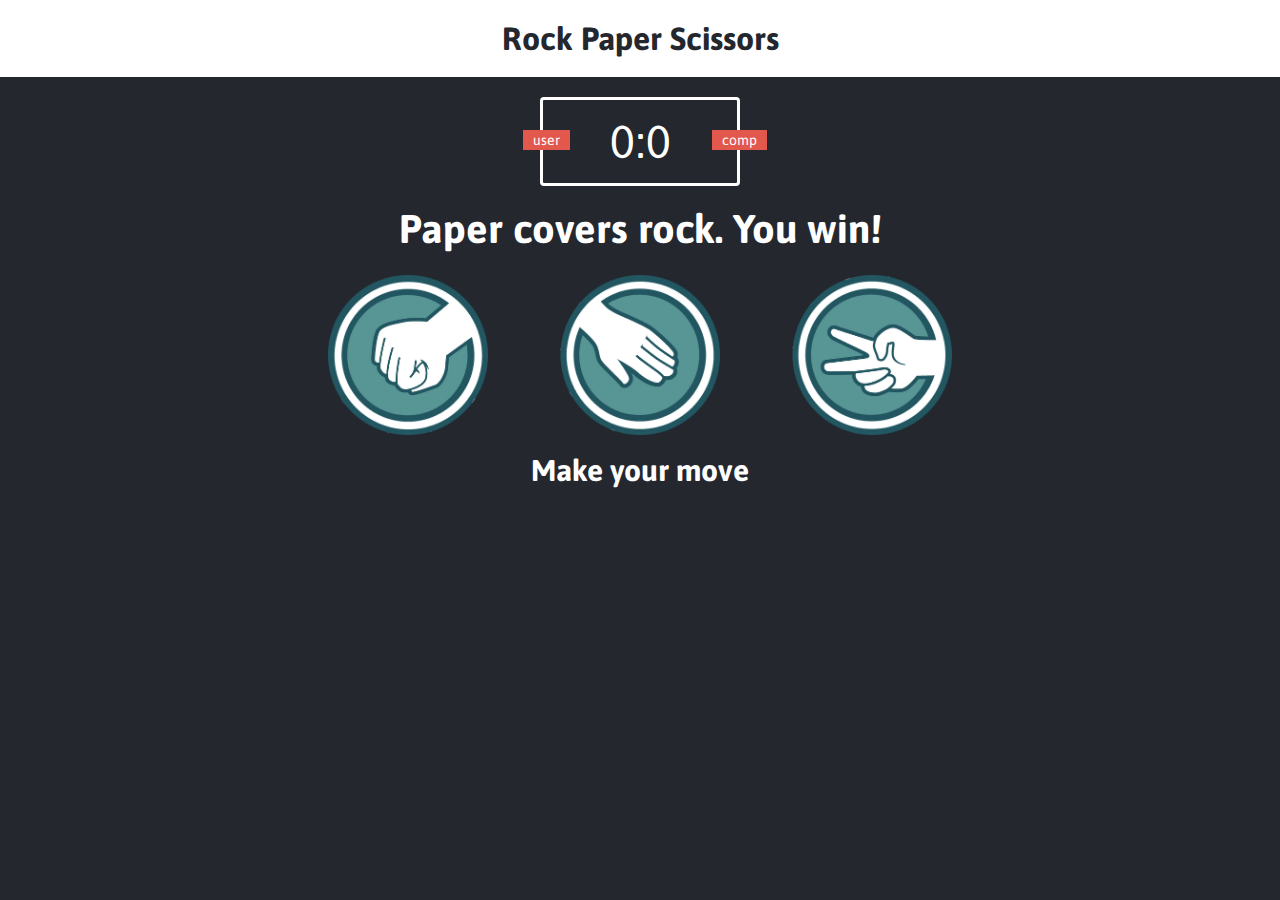
==== projects/index.html @ f17967b4 "added rps project" ====
<!DOCTYPE html>
<html>
    <head>
        <meta charset="utf-8">
        <title>Rock Paper Scissors</title>
        <link rel="stylesheet" href="styles.css">
    </head>
    <body>
        <header>
            <h1>Rock Paper Scissors</h1>
        </header>
        <div class="score-board">
            <div id="user-label" class="badge">user</div>
            <div id="computer-label" class="badge">comp</div>
            <span id="user-score">0</span>:<span id="computer-score">0</span>
        </div>
        <div class="result">
            <p>Paper covers rock. You win!</p>
        </div>

        <div class="choices">
            <div class="choice" id="r">
                <img src="images/rock.png" alt="">
            </div>
            <div class="choice" id="p">
                <img src="images/paper.png" alt="">
            </div>
            <div class="choice" id="s">
                <img src="images/scissors.png" alt="">
            </div>
        </div>

        <p id="action-message">Make your move</p>

        <script src="app.js" charset="utf-8"></script>
    </body>
</html>
---- projects/styles.css ----
@import url('https://fonts.googleapis.com/css?family=Asap:400,500,700');
*{
    margin: 0;
    padding: 0;
    box-sizing: border-box;
}
body{
    background-color: #24272E
}

header{
    background: #fff;
    padding: 20px;
}
header > h1{
    color: #24272E;
    text-align: center;
    font-family: Asap, sans-serif;
}
.score-board{
    margin: 20px auto;
    border: 3px solid white;
    border-radius: 4px;
    text-align: center;
    width: 200px;
    color: white;
    font-size: 46px;
    padding: 15px 20px;
    font-family: Asap, sans-serif;
    position: relative;
}

.badge{
    background: #E2584D;
    color: white;
    font-size: 14px;
    padding: 2px 10px;
    font-family: Asap, sans-serif;

}

#user-label{
    position: absolute;
    top: 30px;
    left: -20px;
}
#computer-label{
    position: absolute;
    top: 30px;
    right: -30px;
}

.result{
    font-size: 40px;
    color: white;

}
.result > p {
    text-align: center;
    font-weight: bold;
    font-family: Asap, sans-serif;
}

.choices{
    padding-top: 10px;
    text-align: center;
}

.choice{
    display: inline-block;
    padding: 10px;
    margin: 0 20px;
    border-style: solid;
    border-width: 4px;
    border-radius: 50%;
    border-color: #24272E;
    transition: .2s;


}
.choice:hover{
    cursor: pointer;
    border-color: white;

}
.choice > img{
    width: 160px;
    height: auto;
}

#action-message{
    color: white;
    text-align: center;
    font-weight: bold;
    font-size: 30px;
    font-family: Asap, sans-serif;
}
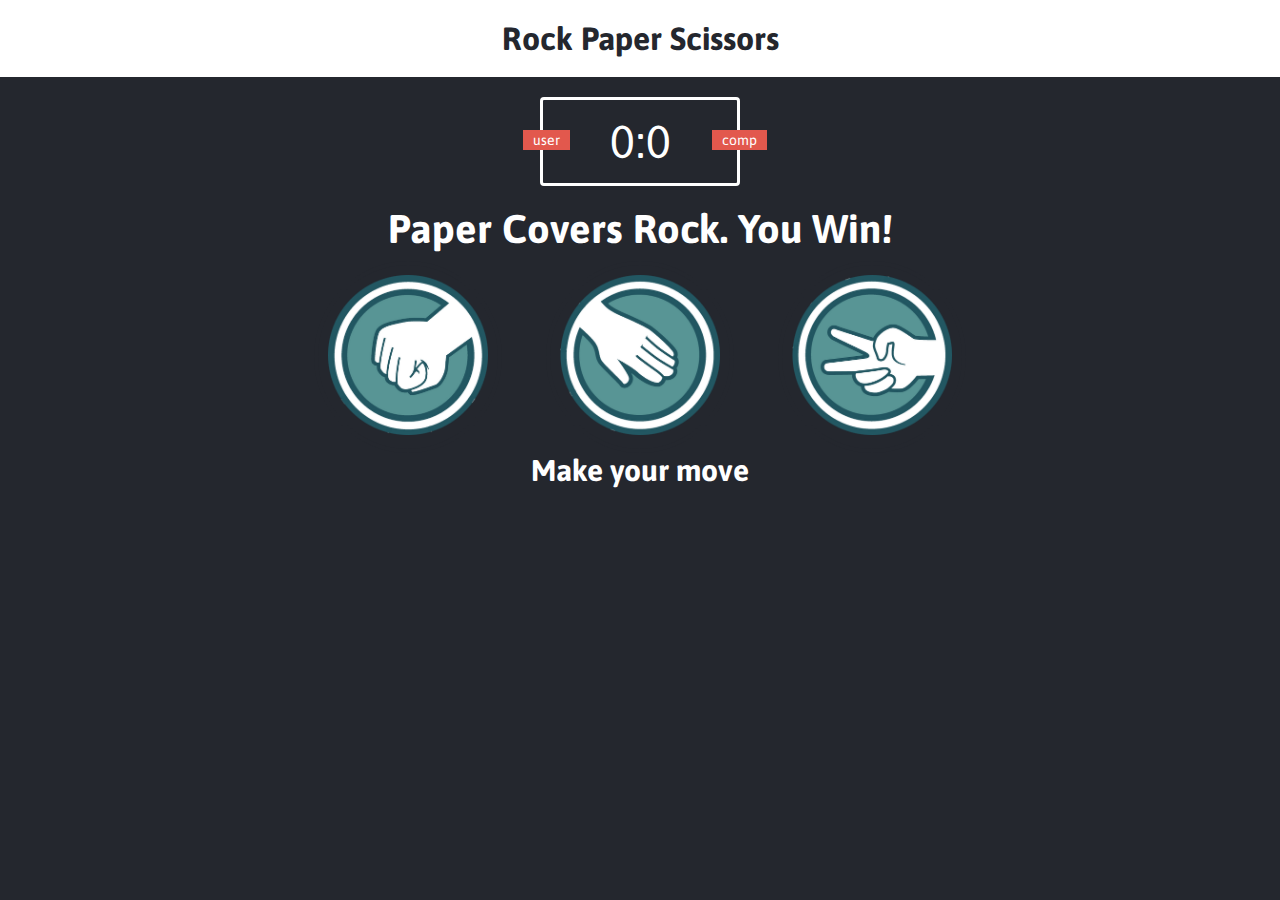
==== commit bc050cd1: "updates" ====
--- a/projects/index.html
+++ b/projects/index.html
@@ -4,9 +4,11 @@
         <meta charset="utf-8">
         <title>Rock Paper Scissors</title>
         <link rel="stylesheet" href="styles.css">
+        <link rel="stylesheet" href="https://use.fontawesome.com/releases/v5.6.3/css/all.css" integrity="sha384-UHRtZLI+pbxtHCWp1t77Bi1L4ZtiqrqD80Kn4Z8NTSRyMA2Fd33n5dQ8lWUE00s/" crossorigin="anonymous">
     </head>
     <body>
         <header>
+            <a href="../index.html"><i class="fas fa-angle-double-left" id="backArrow"></i></a>
             <h1>Rock Paper Scissors</h1>
         </header>
         <div class="score-board">
@@ -15,7 +17,7 @@
             <span id="user-score">0</span>:<span id="computer-score">0</span>
         </div>
         <div class="result">
-            <p>Paper covers rock. You win!</p>
+            <p>Paper Covers Rock. You Win!</p>
         </div>
 
         <div class="choices">
--- a/projects/styles.css
+++ b/projects/styles.css
@@ -95,6 +95,10 @@
     font-size: 30px;
     font-family: Asap, sans-serif;
 }
+#backArrow{
+    font-size: 40px;
+    color: #24272E;
+}
 
 
 
@@ -107,4 +111,3 @@
 
 
 
-
